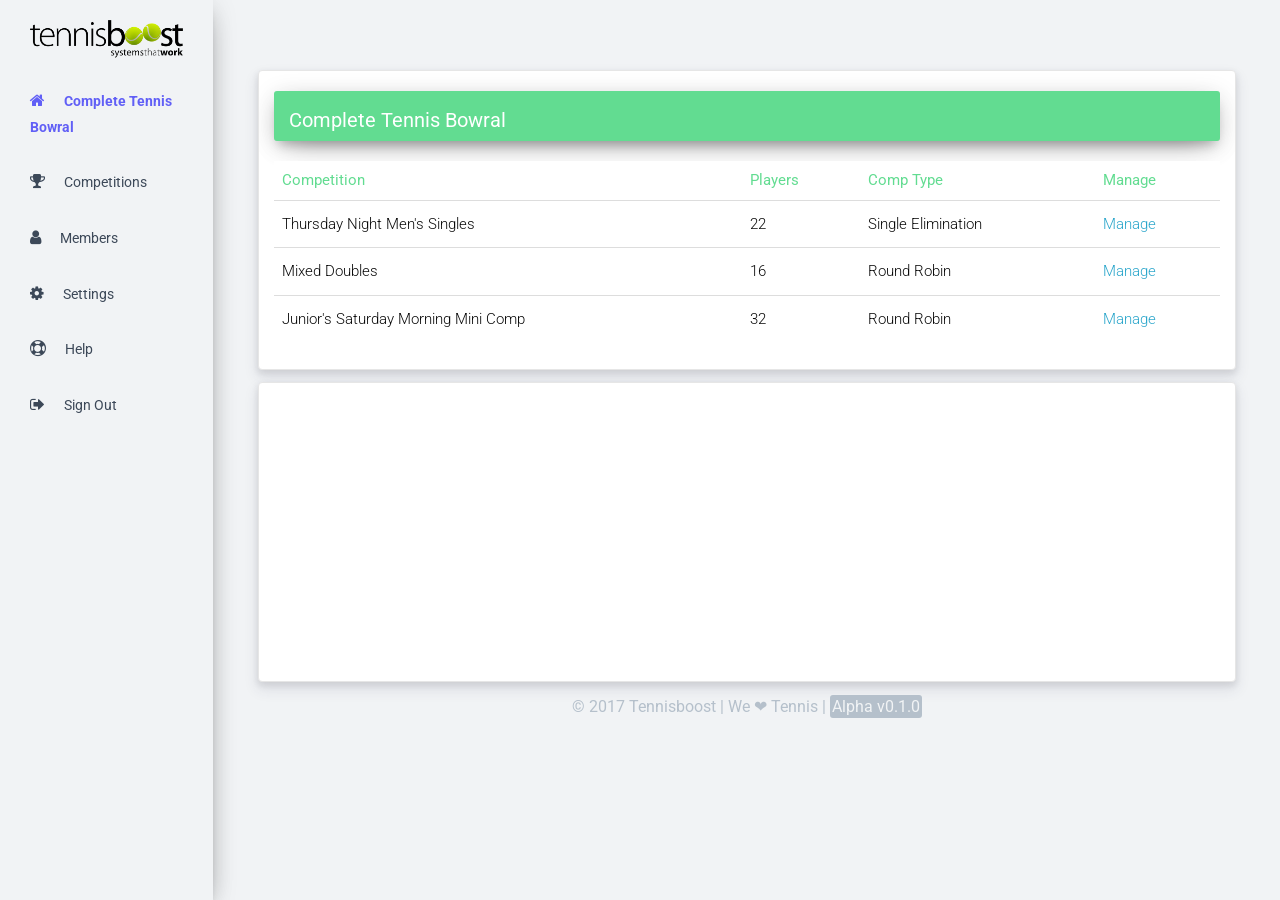
==== index.html @ a7ff26bc "Table Styling" ====
<!doctype html>
<html class="no-js" lang="en" dir="ltr">
  <head>
    <meta charset="utf-8">
    <meta http-equiv="x-ua-compatible" content="ie=edge">
    <meta name="viewport" content="width=device-width, initial-scale=1.0">
    <title>Tennisboost</title>
    <link rel="stylesheet" href="css/font-awesome.min.css">
    <link rel="stylesheet" href="css/foundation.css">
    <link rel="stylesheet" href="css/style.css">
  </head>
  <body>

<div class="row wrapper">

    <div class="sidebar small-2 medium-3 large-2 columns">
      <div class="sidebar-wrapper">

        <div class="logo hide-for-small-only">
          <img src="assets/tennisboost_logo.png" />
        </div>

        <ul class='sidebar-nav'>
          <li>
            <a class='active' href="#">
              <div class="item-wrap">
                <i class="sidebar-icon fa fa-home" aria-hidden="true"></i>
                <p class='hide-for-small-only'>Complete Tennis Bowral</p>
              </div>
            </a>
          </li>
          <li>
            <a href="#">
              <div class="item-wrap">
                <i class="sidebar-icon fa fa-trophy" aria-hidden="true"></i>
                <p class='hide-for-small-only'>Competitions</p>
              </div>
            </a>
          </li>
          <li>
            <a href="#">
              <div class="item-wrap">
                <i class="sidebar-icon fa fa-user" aria-hidden="true"></i>
                <p class='hide-for-small-only'>Members</p>
              </div>
            </a>
          </li>
          <li>
            <a href="#">
              <div class="item-wrap">
                <i class="sidebar-icon fa fa-cog" aria-hidden="true"></i>
                <p class='hide-for-small-only'>Settings</p>
              </div>
            </a>
          </li>
          <li>
            <a href="#">
              <div class="item-wrap">
                <i class="sidebar-icon fa fa-life-ring" aria-hidden="true"></i>
                <p class='hide-for-small-only'>Help</p>
              </div>
            </a>
          </li>
          <li>
            <a href="#">
              <div class="item-wrap">
                <i class="sidebar-icon fa fa-sign-out" aria-hidden="true"></i>
                <p class='hide-for-small-only'>Sign Out</p>
              </div>
            </a>
          </li>
        </ul>

      </div>
    </div>

    <div class="content small-10 medium-9 large-10 columns">
      <div class="sep"></div>
      <div class="row">
        <div class="medium-11 card">
          <div class="card-head row">
            <h3>Complete Tennis Bowral</h3>
          </div>
          <div class="comp-table">
            <table>
              <thead>
                <tr>
                  <th>Competition</th>
                  <th>Players</th>
                  <th>Comp Type</th>
                  <th>Manage</th>
                </tr>
              </thead>

              <tbody>
                <tr>
                  <td>Thursday Night Men's Singles</td>
                  <td>22</td>
                  <td>Single Elimination</td>
                  <td><a href="#">Manage</a></td>
                </tr>
                <tr>
                  <td>Mixed Doubles</td>
                  <td>16</td>
                  <td>Round Robin</td>
                  <td><a href="#">Manage</a></td>
                </tr>
                <tr>
                  <td>Junior's Saturday Morning Mini Comp</td>
                  <td>32</td>
                  <td>Round Robin</td>
                  <td><a href="#">Manage</a></td>
                </tr>
              </tbody>
            </table>
          </div>
        </div>
      </div>
      <div class="row">
        <div class="medium-11 card">
        </div>
      </div>
      <footer class='small-centered small-10 medium-9 large-10'>
        <p>&copy; 2017 Tennisboost | We &#10084; Tennis | <span class='alpha-label'>Alpha v0.1.0</span></p>
      </footer>
    </div>

  </div> <!--/row-->



  <!--  <header class='header row'>
      <div class="medium-6 columns">
        <h1>Tennisboost</h1>
      </div>
      <div class="medium-6 columns">
        <nav>
          <ul>
            <li>Log Out</li>
            <li>Tom Hill</li>
          </ul>
        </nav>
      </div>
    </header>-->

  <script src="js/vendor/jquery.js"></script>
  <script src="js/vendor/what-input.js"></script>
  <script src="js/vendor/foundation.js"></script>
  <script src="js/app.js"></script>
  </body>
</html>
---- css/style.css ----
@import url('https://fonts.googleapis.com/css?family=Roboto:300,300i,400,400i,500,700');
h1,
h2,
h3,
h4,
h5,
h6,
a,
p {
  font-family: 'Roboto', sans-serif;
  margin: 0;
  padding: 0;
}
body {
  background: #F1F3F5;
}
::selection {
  background: #615FF6;
  color: #F1F3F5;
}
.wrapper {
  max-width: none;
}
.sidebar {
  position: fixed;
  top: 0;
  bottom: 0;
  left: 0;
  padding: 0;
  box-shadow: 0 10px 30px -12px rgba(0, 0, 0, 0.42), 0 4px 25px 0px rgba(0, 0, 0, 0.12), 0 8px 10px -5px rgba(0, 0, 0, 0.2);
}
.sidebar .sidebar-wrapper {
  height: 100vh;
  z-index: 4;
  overflow: auto;
  background: #F1F3F5;
  min-width: 85px;
}
.sidebar .sidebar-wrapper .logo {
  margin: 20px 30px;
}
.sidebar .sidebar-wrapper .sidebar-nav {
  list-style-type: none;
  margin: 0;
}
.sidebar .sidebar-wrapper .sidebar-nav li .active {
  color: #615FF6;
  font-weight: 700;
}
.sidebar .sidebar-wrapper .sidebar-nav li a {
  color: #3C4858;
}
.sidebar .sidebar-wrapper .sidebar-nav li a .item-wrap {
  margin: 10px 15px;
  padding: 10px 15px;
  transition: 0.2s;
}
.sidebar .sidebar-wrapper .sidebar-nav li a .item-wrap:hover {
  background: #e2e6ea;
}
.sidebar .sidebar-wrapper .sidebar-nav li a i {
  display: inline;
  margin-right: 15px;
}
.sidebar .sidebar-wrapper .sidebar-nav li a p {
  display: inline;
  margin: 0;
  padding: 0;
  font-size: 14px;
}
.header {
  max-width: none;
  background-color: #62DC91;
  height: 50px;
  box-shadow: 0 1px 7px 0 rgba(0, 0, 0, 0.5);
}
.header h1 {
  font-size: 25px;
  line-height: 50px;
}
.header nav {
  float: right;
}
.header nav li {
  line-height: 50px;
  list-style-type: none;
  display: inline;
}
.sep {
  width: 100%;
  height: 70px;
}
.card {
  margin: 0 auto;
  height: 300px;
  background: white;
  box-shadow: 0 3px 6px 1px rgba(0, 0, 0, 0.08), 0 7px 14px 1px rgba(50, 50, 93, 0.1);
  border-radius: 4px;
  margin: 0 auto 12px;
}
.card .card-head {
  height: 50px;
  background: #62DC91;
  border-radius: 3px;
  box-shadow: 0 10px 30px -12px rgba(0, 0, 0, 0.42), 0 4px 25px 0px rgba(0, 0, 0, 0.12), 0 8px 10px -5px rgba(0, 0, 0, 0.2);
  margin: 20px 15px 0;
  padding: 15px;
  color: white;
}
.card .card-head h3 {
  font-size: 20px;
}
.card .card-head .new-comp {
  float: right;
  padding: 10px 20px;
  border-radius: 3px;
  border: 2px solid white;
}
.comp-table {
  margin: 20px 15px;
}
.comp-table table {
  border-collapse: collapse;
  border-spacing: 0;
  width: 100%;
  background: #fff;
  font-family: 'Roboto';
  font-weight: 300;
  font-size: 15px;
}
.comp-table table th {
  color: #62DC91;
  text-align: left;
  border-bottom: 1px solid #ddd;
  padding: 8px;
  font-weight: 400;
}
.comp-table table tr td {
  padding: 12px 8px;
  border-top: 1px solid #ddd;
}
.comp-table table tr:first-child td {
  border-top: none;
}
footer p {
  text-align: center;
  color: #b5c0cb;
  padding-bottom: 10px;
}
footer p .alpha-label {
  background-color: #b5c0cb;
  color: #F1F3F5;
  border-radius: 3px;
  padding: 2px;
}
/*# sourceMappingURL=style.css.map */
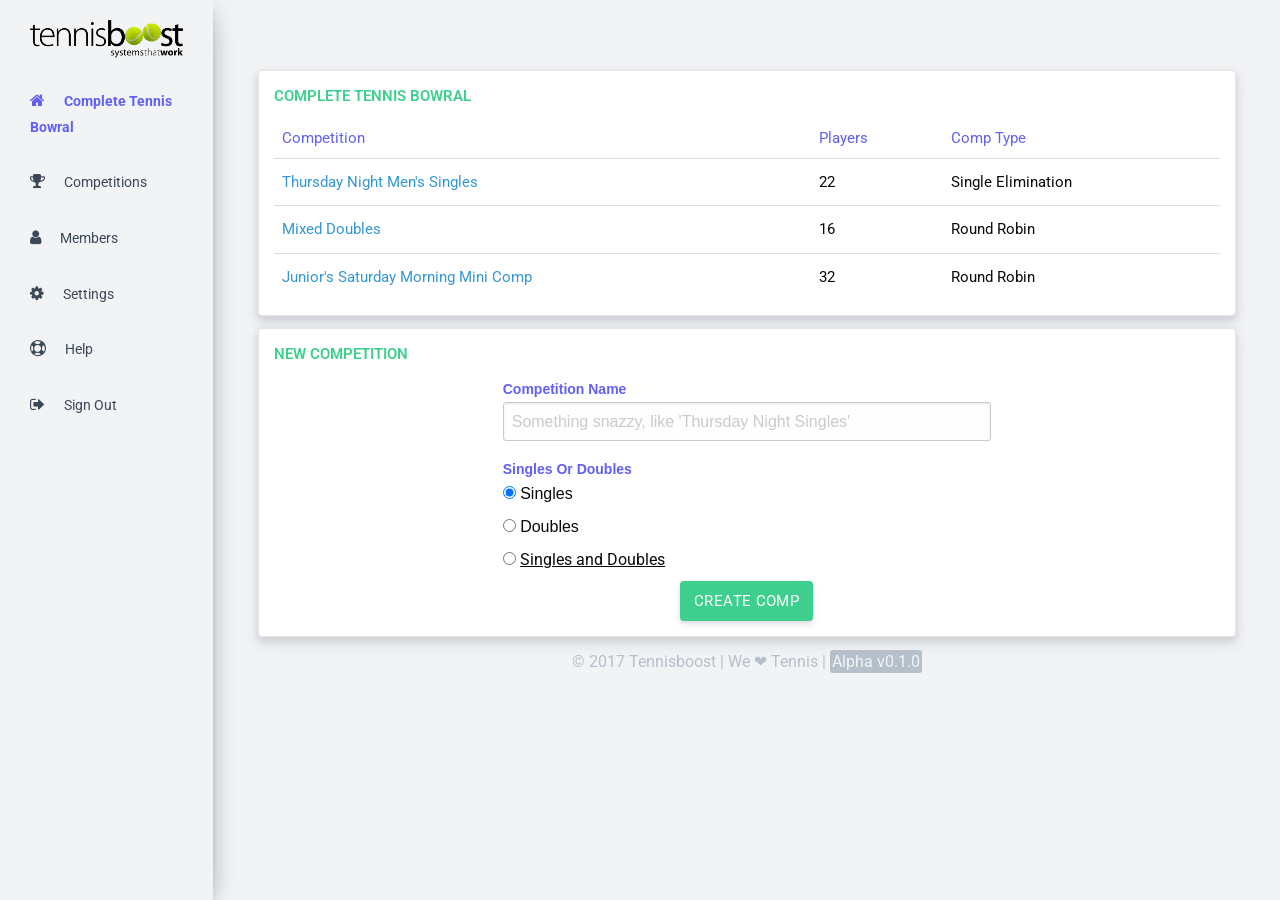
==== commit 237715f8: "Added form styling" ====
--- a/index.html
+++ b/index.html
@@ -78,46 +78,54 @@
       <div class="sep"></div>
       <div class="row">
         <div class="medium-11 card">
-          <div class="card-head row">
-            <h3>Complete Tennis Bowral</h3>
-          </div>
-          <div class="comp-table">
-            <table>
-              <thead>
-                <tr>
-                  <th>Competition</th>
-                  <th>Players</th>
-                  <th>Comp Type</th>
-                  <th>Manage</th>
-                </tr>
-              </thead>
+          <h3>Complete Tennis Bowral</h3>
+          <table>
+            <thead>
+              <tr>
+                <th>Competition</th>
+                <th>Players</th>
+                <th>Comp Type</th>
+              </tr>
+            </thead>
 
-              <tbody>
-                <tr>
-                  <td>Thursday Night Men's Singles</td>
-                  <td>22</td>
-                  <td>Single Elimination</td>
-                  <td><a href="#">Manage</a></td>
-                </tr>
-                <tr>
-                  <td>Mixed Doubles</td>
-                  <td>16</td>
-                  <td>Round Robin</td>
-                  <td><a href="#">Manage</a></td>
-                </tr>
-                <tr>
-                  <td>Junior's Saturday Morning Mini Comp</td>
-                  <td>32</td>
-                  <td>Round Robin</td>
-                  <td><a href="#">Manage</a></td>
-                </tr>
-              </tbody>
-            </table>
-          </div>
+            <tbody>
+              <tr>
+                <td><a href=''>Thursday Night Men's Singles</a></td>
+                <td>22</td>
+                <td>Single Elimination</td>
+              </tr>
+              <tr>
+                <td><a href=''>Mixed Doubles</a></td>
+                <td>16</td>
+                <td>Round Robin</td>
+              </tr>
+              <tr>
+                <td><a href=''>Junior's Saturday Morning Mini Comp</a></td>
+                <td>32</td>
+                <td>Round Robin</td>
+              </tr>
+            </tbody>
+          </table>
+
         </div>
       </div>
       <div class="row">
         <div class="medium-11 card">
+          <h3>New Competition</h3>
+          <div class="row">
+            <form class="medium-6 medium-centered" action="index.html" method="post">
+              <label for="name">Competition Name</label>
+              <input type="text" name="name" placeholder="Something snazzy, like 'Thursday Night Singles'">
+              <label for="singles">Singles Or Doubles</label>
+              <input type="radio" name="singles" value="singles" checked> Singles<br/>
+              <input type="radio" name="singles" value="doubles"> Doubles<br/>
+              <input type="radio" name="singles" value="both"> <a href="" class='mexico' data-src='./assets/why-not-both-girl.gif' >Singles and Doubles</a><br/>
+            </form>
+            <div class="btn-container">
+              <a href="#" class="btn">Create Comp</a>
+            </div>
+
+          </div>
         </div>
       </div>
       <footer class='small-centered small-10 medium-9 large-10'>
@@ -127,25 +135,10 @@
 
   </div> <!--/row-->
 
-
-
-  <!--  <header class='header row'>
-      <div class="medium-6 columns">
-        <h1>Tennisboost</h1>
-      </div>
-      <div class="medium-6 columns">
-        <nav>
-          <ul>
-            <li>Log Out</li>
-            <li>Tom Hill</li>
-          </ul>
-        </nav>
-      </div>
-    </header>-->
-
   <script src="js/vendor/jquery.js"></script>
   <script src="js/vendor/what-input.js"></script>
   <script src="js/vendor/foundation.js"></script>
+  <script src="js/vendor/Giflinks.js" charset="utf-8"></script>
   <script src="js/app.js"></script>
   </body>
 </html>
--- a/css/style.css
+++ b/css/style.css
@@ -10,6 +10,12 @@
   font-family: 'Roboto', sans-serif;
   margin: 0;
   padding: 0;
+}
+a {
+  color: #3297D3;
+}
+a:hover {
+  color: #424770;
 }
 body {
   background: #F1F3F5;
@@ -68,79 +74,50 @@
   padding: 0;
   font-size: 14px;
 }
-.header {
-  max-width: none;
-  background-color: #62DC91;
-  height: 50px;
-  box-shadow: 0 1px 7px 0 rgba(0, 0, 0, 0.5);
-}
-.header h1 {
-  font-size: 25px;
-  line-height: 50px;
-}
-.header nav {
-  float: right;
-}
-.header nav li {
-  line-height: 50px;
-  list-style-type: none;
-  display: inline;
-}
 .sep {
   width: 100%;
   height: 70px;
 }
 .card {
-  margin: 0 auto;
-  height: 300px;
   background: white;
   box-shadow: 0 3px 6px 1px rgba(0, 0, 0, 0.08), 0 7px 14px 1px rgba(50, 50, 93, 0.1);
   border-radius: 4px;
+  padding: 15px;
   margin: 0 auto 12px;
 }
-.card .card-head {
-  height: 50px;
-  background: #62DC91;
-  border-radius: 3px;
-  box-shadow: 0 10px 30px -12px rgba(0, 0, 0, 0.42), 0 4px 25px 0px rgba(0, 0, 0, 0.12), 0 8px 10px -5px rgba(0, 0, 0, 0.2);
-  margin: 20px 15px 0;
-  padding: 15px;
-  color: white;
+.card h3 {
+  font-size: 15px;
+  text-transform: uppercase;
+  color: #3ECF8E;
+  font-weight: 600;
+  padding: 0 0 12px;
 }
-.card .card-head h3 {
-  font-size: 20px;
-}
-.card .card-head .new-comp {
-  float: right;
-  padding: 10px 20px;
-  border-radius: 3px;
-  border: 2px solid white;
-}
-.comp-table {
-  margin: 20px 15px;
-}
-.comp-table table {
+table {
   border-collapse: collapse;
   border-spacing: 0;
   width: 100%;
   background: #fff;
   font-family: 'Roboto';
-  font-weight: 300;
   font-size: 15px;
+  margin-bottom: 20px;
 }
-.comp-table table th {
-  color: #62DC91;
+table th {
+  color: #615FF6;
   text-align: left;
   border-bottom: 1px solid #ddd;
   padding: 8px;
   font-weight: 400;
 }
-.comp-table table tr td {
+table tr td {
   padding: 12px 8px;
   border-top: 1px solid #ddd;
 }
-.comp-table table tr:first-child td {
+table tr:first-child td {
   border-top: none;
+}
+label {
+  font-weight: 600;
+  color: #615FF6;
 }
 footer p {
   text-align: center;
@@ -153,4 +130,37 @@
   border-radius: 3px;
   padding: 2px;
 }
+.btn {
+  display: inline-block;
+  padding: 0 14px;
+  height: 40px;
+  font-size: 15px;
+  line-height: 40px;
+  background: #3ECF8E;
+  color: white;
+  border-radius: 4px;
+  box-shadow: 0 4px 6px rgba(50, 50, 93, 0.11), 0 1px 3px rgba(0, 0, 0, 0.08);
+  text-transform: uppercase;
+  transition: all .15s ease;
+  letter-spacing: .025em;
+}
+.btn:hover {
+  color: white;
+  box-shadow: 0 7px 14px rgba(50, 50, 93, 0.1), 0 3px 6px rgba(0, 0, 0, 0.08);
+  transform: translateY(-1px);
+}
+.btn:active {
+  transform: translateY(1px);
+}
+.btn .white {
+  background: #3ECF8E;
+  color: white;
+}
+.btn-container {
+  text-align: center;
+}
+.mexico {
+  color: inherit;
+  text-decoration: underline;
+}
 /*# sourceMappingURL=style.css.map */
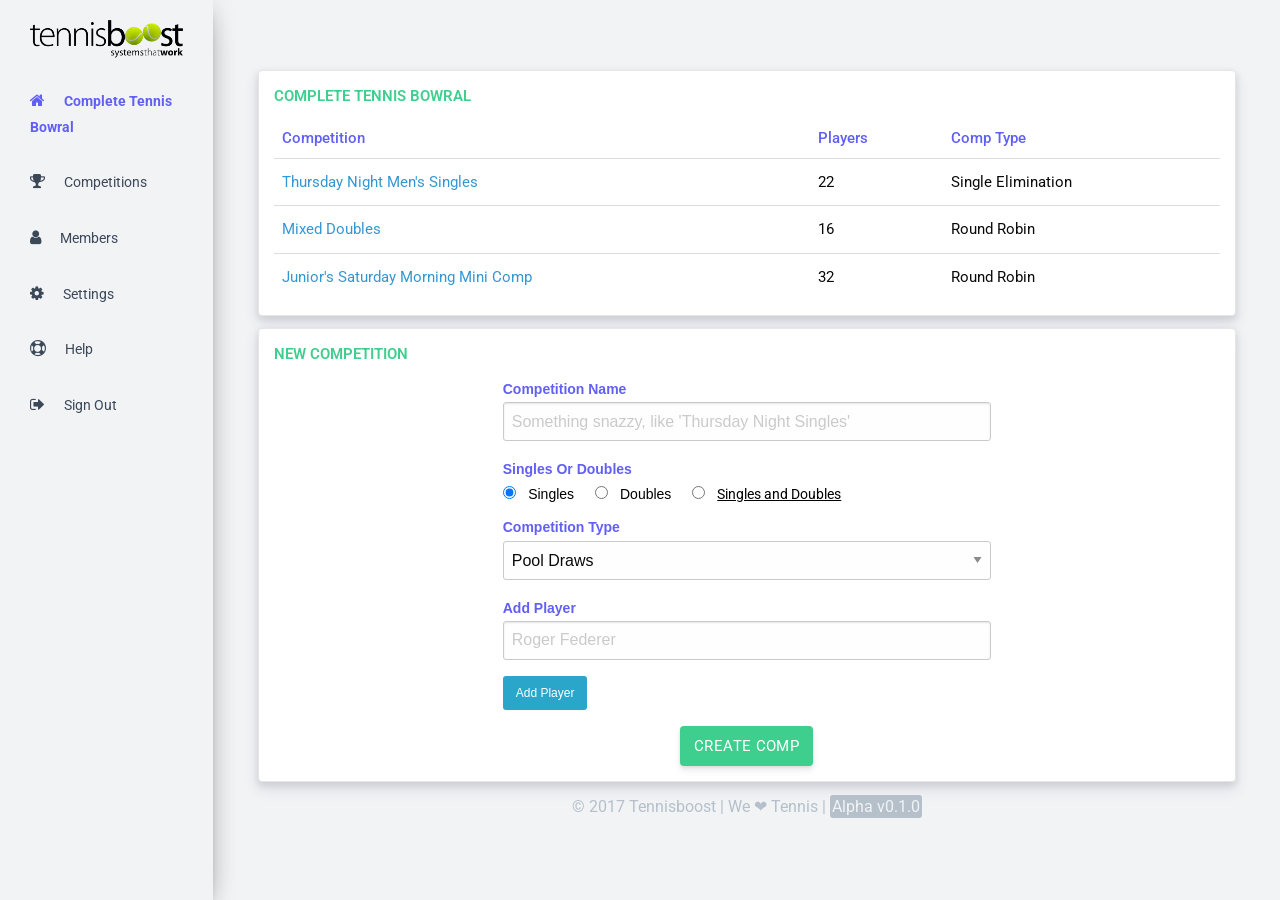
==== commit 768979b5: "Further Styling of form elements" ====
--- a/index.html
+++ b/index.html
@@ -117,9 +117,21 @@
               <label for="name">Competition Name</label>
               <input type="text" name="name" placeholder="Something snazzy, like 'Thursday Night Singles'">
               <label for="singles">Singles Or Doubles</label>
-              <input type="radio" name="singles" value="singles" checked> Singles<br/>
-              <input type="radio" name="singles" value="doubles"> Doubles<br/>
-              <input type="radio" name="singles" value="both"> <a href="" class='mexico' data-src='./assets/why-not-both-girl.gif' >Singles and Doubles</a><br/>
+              <input type="radio" name="singles" value="singles" id='singlesSingles' checked> <label class='inline' for="singlesSingles">Singles</label>
+              <input type="radio" name="singles" value="doubles" id='singlesDoubles'> <label class='inline' for="singlesDoubles">Doubles</label>
+              <input type="radio" name="singles" value="both" id='singlesBoth'> <label class='inline' for="singlesBoth"><a href="" class='mexico' data-src='./assets/why-not-both-girl.gif' >Singles and Doubles</a></label>
+              <label for="type">Competition Type</label>
+              <select name="type">
+                <option value="poolDraws">Pool Draws</option>
+                <option value="roundRobin">Round Robin</option>
+                <option value="singleElim">Single Elimination Tournament</option>
+                <option value="doubleElim">Double Elimination Tournament</option>
+                <option value="nsew">North-South-East-West</option>
+              </select>
+              <label for="addPlayer">Add Player</label>
+              <input type="text" name="addPlayer" placeholder="Roger Federer">
+              <div class="newPlayerField"></div> <!-- used to specify where the new field appears on click -->
+              <button class='button small' type="button" name="addPlayerBtn">Add Player</button>
             </form>
             <div class="btn-container">
               <a href="#" class="btn">Create Comp</a>
--- a/css/style.css
+++ b/css/style.css
@@ -106,7 +106,7 @@
   text-align: left;
   border-bottom: 1px solid #ddd;
   padding: 8px;
-  font-weight: 400;
+  font-weight: 500;
 }
 table tr td {
   padding: 12px 8px;
@@ -118,6 +118,10 @@
 label {
   font-weight: 600;
   color: #615FF6;
+}
+.inline {
+  color: black;
+  font-weight: 400;
 }
 footer p {
   text-align: center;
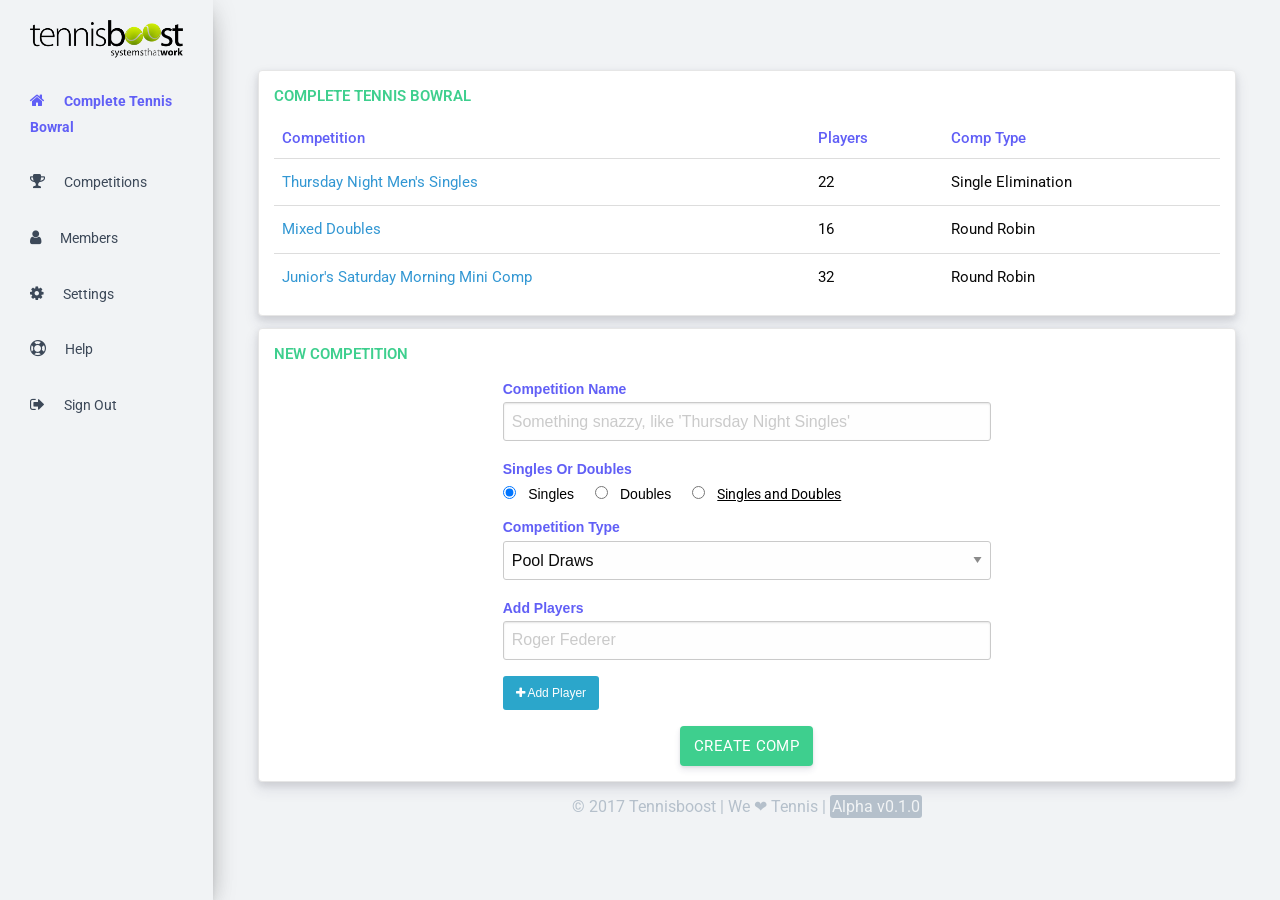
==== commit 286c43d4: "form produces jsonToSend variable based on data entered" ====
--- a/index.html
+++ b/index.html
@@ -77,7 +77,7 @@
     <div class="content small-10 medium-9 large-10 columns">
       <div class="sep"></div>
       <div class="row">
-        <div class="medium-11 card">
+        <div class="small-11 card">
           <h3>Complete Tennis Bowral</h3>
           <table>
             <thead>
@@ -109,11 +109,13 @@
 
         </div>
       </div>
+
+
       <div class="row">
-        <div class="medium-11 card">
+        <div class="small-11 card">
           <h3>New Competition</h3>
           <div class="row">
-            <form class="medium-6 medium-centered" action="index.html" method="post">
+            <div class="small-11 medium-9 large-6 small-centered">
               <label for="name">Competition Name</label>
               <input type="text" name="name" placeholder="Something snazzy, like 'Thursday Night Singles'">
               <label for="singles">Singles Or Doubles</label>
@@ -128,13 +130,15 @@
                 <option value="doubleElim">Double Elimination Tournament</option>
                 <option value="nsew">North-South-East-West</option>
               </select>
-              <label for="addPlayer">Add Player</label>
+              <label for="addPlayer">Add Players</label>
               <input type="text" name="addPlayer" placeholder="Roger Federer">
               <div class="newPlayerField"></div> <!-- used to specify where the new field appears on click -->
-              <button class='button small' type="button" name="addPlayerBtn">Add Player</button>
-            </form>
+              <div class="addBtns">
+                <button class='button small' type="button" name="addPlayerBtn" id='addPlayerBtn'><i class="fa fa-plus" aria-hidden="true"></i> Add Player</button>
+              </div>
+            </div>
             <div class="btn-container">
-              <a href="#" class="btn">Create Comp</a>
+              <a id='createComp' href="#" class="btn">Create Comp</a>
             </div>
 
           </div>
--- a/css/style.css
+++ b/css/style.css
@@ -123,6 +123,16 @@
   color: black;
   font-weight: 400;
 }
+.removePlayerBtn {
+  padding: 11px 15px;
+  cursor: pointer;
+}
+.removePlayerBtn:hover {
+  color: red;
+}
+.addedPlayerField {
+  margin-bottom: 16px;
+}
 footer p {
   text-align: center;
   color: #b5c0cb;
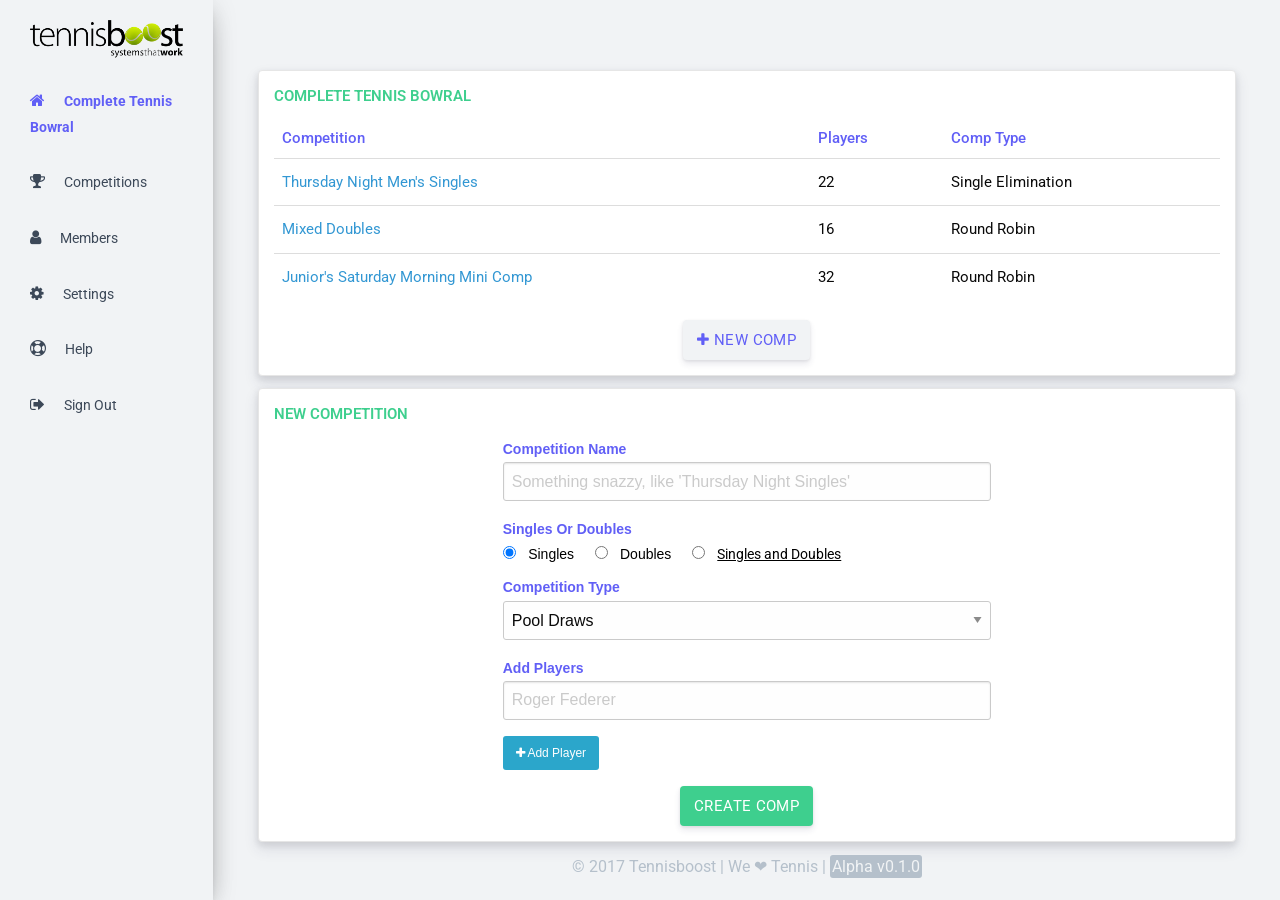
==== commit 1cc3b006: "creates auth page" ====
--- a/index.html
+++ b/index.html
@@ -22,7 +22,7 @@
 
         <ul class='sidebar-nav'>
           <li>
-            <a class='active' href="#">
+            <a href="/index.html">
               <div class="item-wrap">
                 <i class="sidebar-icon fa fa-home" aria-hidden="true"></i>
                 <p class='hide-for-small-only'>Complete Tennis Bowral</p>
@@ -107,6 +107,10 @@
             </tbody>
           </table>
 
+          <div class="btn-container">
+            <a href="#" class="btn white"><i class='fa fa-plus'></i> New Comp</a>
+          </div>
+
         </div>
       </div>
 
@@ -119,9 +123,9 @@
               <label for="name">Competition Name</label>
               <input type="text" name="name" placeholder="Something snazzy, like 'Thursday Night Singles'">
               <label for="singles">Singles Or Doubles</label>
-              <input type="radio" name="singles" value="singles" id='singlesSingles' checked> <label class='inline' for="singlesSingles">Singles</label>
-              <input type="radio" name="singles" value="doubles" id='singlesDoubles'> <label class='inline' for="singlesDoubles">Doubles</label>
-              <input type="radio" name="singles" value="both" id='singlesBoth'> <label class='inline' for="singlesBoth"><a href="" class='mexico' data-src='./assets/why-not-both-girl.gif' >Singles and Doubles</a></label>
+              <input type="radio" name="singlesDoubles" value="singles" id='singlesSingles' checked> <label class='inline' for="singlesSingles">Singles</label>
+              <input type="radio" name="singlesDoubles" value="doubles" id='singlesDoubles'> <label class='inline' for="singlesDoubles">Doubles</label>
+              <input type="radio" name="singlesDoubles" value="both" id='singlesBoth'> <label class='inline' for="singlesBoth"><a href="" class='mexico' data-src='./assets/why-not-both-girl.gif' >Singles and Doubles</a></label>
               <label for="type">Competition Type</label>
               <select name="type">
                 <option value="poolDraws">Pool Draws</option>
--- a/css/style.css
+++ b/css/style.css
@@ -166,9 +166,9 @@
 .btn:active {
   transform: translateY(1px);
 }
-.btn .white {
-  background: #3ECF8E;
-  color: white;
+.btn.white {
+  background: #F1F3F5;
+  color: #615FF6;
 }
 .btn-container {
   text-align: center;
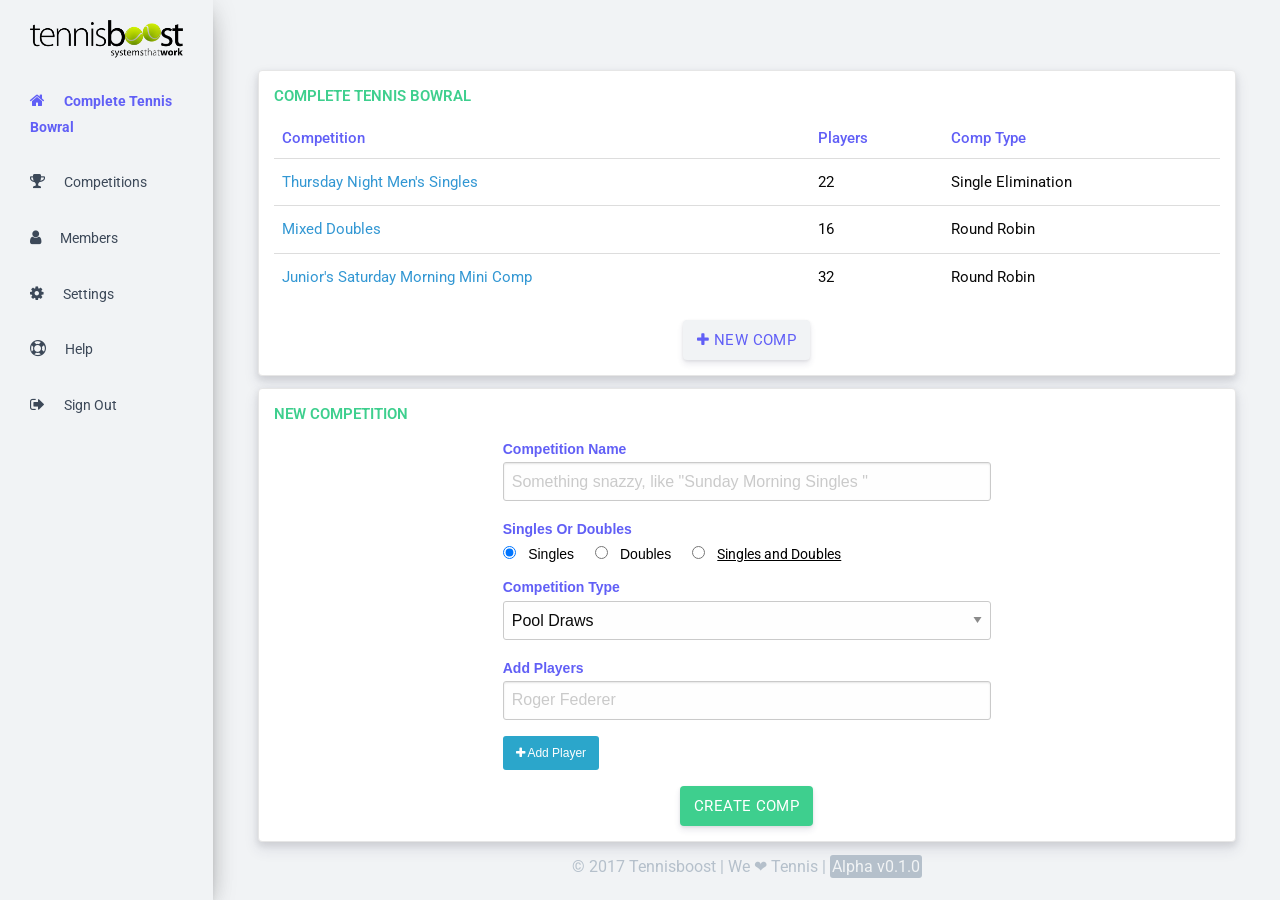
==== commit ad6cad43: "Form styling with dynamic dates" ====
--- a/index.html
+++ b/index.html
@@ -121,7 +121,7 @@
           <div class="row">
             <div class="small-11 medium-9 large-6 small-centered">
               <label for="name">Competition Name</label>
-              <input type="text" name="name" placeholder="Something snazzy, like 'Thursday Night Singles'">
+              <input id='compName' type="text" name="name" placeholder="Something snazzy, like 'Thursday Night Singles'">
               <label for="singles">Singles Or Doubles</label>
               <input type="radio" name="singlesDoubles" value="singles" id='singlesSingles' checked> <label class='inline' for="singlesSingles">Singles</label>
               <input type="radio" name="singlesDoubles" value="doubles" id='singlesDoubles'> <label class='inline' for="singlesDoubles">Doubles</label>
@@ -159,6 +159,7 @@
   <script src="js/vendor/what-input.js"></script>
   <script src="js/vendor/foundation.js"></script>
   <script src="js/vendor/Giflinks.js" charset="utf-8"></script>
+  <script src="js/vendor/moment.js"></script>
   <script src="js/app.js"></script>
   </body>
 </html>
